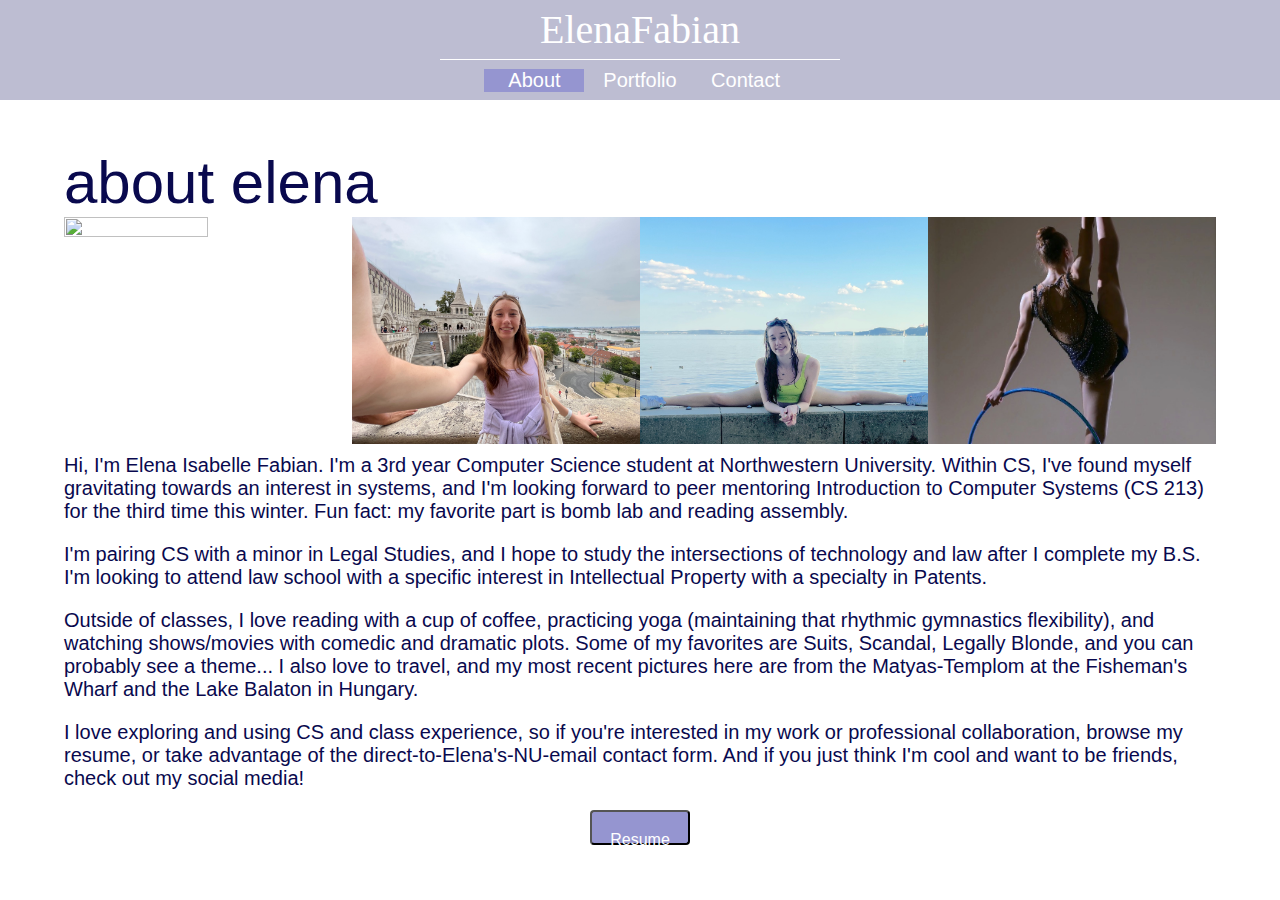
==== about.html @ 7930abb0 "Needs accessibility" ====
<!DOCTYPE html>
<html lang="en">

<head>
    <link rel="stylesheet" href="portfolio.css" />
    <link href="https://fonts.googleapis.com/icon?family=Material+Icons" rel="stylesheet">
    <title>EF's Portfolio</title>
</head>
<div class="header-ribbon">
    <div class="site-logo"><a href="index.html">ElenaFabian</a></div>
    <div class="navbar">
        <ul class="navbar-horiz">
            <li><a style="background-color:rgb(149, 149, 208)" href="about.html">About</a></li>
            <li><a href="portfolio.html">Portfolio</a></li>
            <li><a href="contact.html">Contact</a></li>
        </ul>
    </div>
</div>

<body>
    <h1>about elena</h1>
    <div class="about-img-wrapper">
        <div class="img-row-wrapper" style="justify-content: flex-end;">
            <img src="images/headshotcrop.jpg">
            <img src="images/matyas.jpeg">
        </div>
        <div class="img-row-wrapper" style="justify-content: flex-start;">
            <img src="images/balaton.jpeg">
            <img src="images/gymnastics.jpeg">
        </div>
    </div>
    <p>
        Hi, I'm Elena Isabelle Fabian. I'm a 3rd year Computer Science student at Northwestern University.
        Within CS, I've found myself gravitating towards an interest in systems,
        and I'm looking forward to peer mentoring Introduction to Computer Systems (CS 213) for the third time this
        winter.
        Fun fact: my favorite part is bomb lab and reading assembly.
    </p>
    <p>
        I'm pairing CS with a minor in Legal Studies,
        and I hope to study the intersections of technology and law after I complete my B.S.
        I'm looking to attend law school with a specific interest in Intellectual Property with a specialty in Patents.
    </p>
    <p>
        Outside of classes, I love reading with a cup of coffee,
        practicing yoga (maintaining that rhythmic gymnastics flexibility),
        and watching shows/movies with comedic and dramatic plots.
        Some of my favorites are Suits, Scandal, Legally Blonde,
        and you can probably see a theme...
        I also love to travel, and my most recent pictures here are from the
        Matyas-Templom at the Fisheman's Wharf and the Lake Balaton in Hungary.
    </p>
    <p>
        I love exploring and using CS and class experience,
        so if you're interested in my work or professional collaboration,
        browse my resume, or
        take advantage of the direct-to-Elena's-NU-email contact form.
        And if you just think I'm cool and want to be friends,
        check out my social media!
    </p>
    <a class="resume" target="_blank" href="Fabian_Elena_Resume.pdf"><button><i class="material-icons">download</i>Resume</button></a>
</body>

</html>
---- portfolio.css ----
/* General Formats */

body {
    position: absolute;
    display: block;
    top: 100px;
    width: 90%;
    margin-left: 5%;
    margin-right: 5%;
    font-family: Helvetica;
    color: rgb(9, 9, 78);
    z-index: 2;
}

h1 {
    position: relative;
    font-size: 60px;
    font-weight: lighter;
    margin: auto;
    margin-top: 40px;
    padding: 0px;
}

h2 {
    position: relative;
    font-family: helvetica;
    font-weight: lighter;
    text-align: center;
}

h3 {
    font-family: Georgia;
    font-size: 24px;
    font-weight: normal;
}

p {
    font-size: 20px;
    font-weight: lighter;
    margin-top: 10px;
    padding: 0px;
}

/* Header and Navbar Formatting */

.header-ribbon {
    position: fixed;
    top: 0;
    left: 0;
    width: 100%;
    height: 100px;
    z-index: 1;

    display: flex;
    flex-direction: column;
    justify-content: center;
    align-items: center;

    background-color: rgb(189, 189, 210);
    color: rgb(255, 255, 255);
    text-align: center;
}

.site-logo {
    position: relative;
    width: 400px;
    height: 60%;
    border: 1px solid white;
    border-width: 0px 0px 1px 0px;

    display: flex;
    flex-direction: column;
    justify-content: center;
    align-items: center;

    font-family: Georgia;
    font-size: 40px;
}

.site-logo a,
.site-logo a:hover,
.site-logo a:visited,
.site-logo a:active {
    width: 400px;
    color: white;
    text-decoration: none;
}

.navbar {
    height: 40%;

    display: flex;
    justify-content: center;
    align-items: center;

    text-align: center;
}

.navbar-horiz {
    margin: 0;
    padding: 0;
    text-align: center;
    font-size: 20px;
    font-weight: lighter;
}

.navbar-horiz li {
    display: inline;
    align-items: center;
}

.navbar-horiz a,
.navbar-horiz a:link,
.navbar-horiz a:visited {
    display: inline-block;
    text-decoration: none;
    color: white;
    width: 100px;
}

.navbar-horiz a:hover {
    font-weight: bold;
}

.navbar a:active {
    background-color: rgb(149, 149, 208);
}

/* Landing Page Body */

.welcome-text {
    position: relative;
    width: 100%;
    display: flex;
    flex-direction: column;
    justify-content: center;
    align-items: center;
}

.welcome-text h1 {
    font-size: 100px;
    font-weight: lighter;
    margin: 0px;
    padding: 0px;
    padding-top: 80px;
}

.welcome-purpose {
    display: grid;
    grid-template-columns: 130px 220px;
    padding-left: 10px;
    padding-right: 10px;
    padding-top: 80px;
}

.welcome-purpose h2 {
    font-weight: lighter;
    margin: 0px;
    padding: 0px;
}

.welcome-purpose img {
    position: relative;
    display: flex;
    flex-direction: column;
    justify-content: center;
    align-items: center;

    height: 100px;
    width: 100px;

    border: 5px solid rgb(189, 189, 210);
    border-radius: 50%;

    margin: 0px;
    padding: 0px;
}

.project-teasers {
    position: relative;
    display: flex;
    flex-direction: row;
    flex-wrap: wrap;
    justify-content: center;
    margin-top: 80px;
}

.project-teasers div, .project-teasers a, .project-teasers a:active, .project-teasers a:visited {
    position: relative;
    display: flex;
    flex-direction: row;
    flex-wrap: wrap;
    justify-content: center;
    align-content: center;
    width: calc(97% / 3);
    margin: 0.5%;
    min-width: 400px;
    height: 300px;
    background-color: lavender;
    padding: 7px;
    box-sizing: border-box;
    color: rgb(9, 9, 78);
    text-decoration: none;
}

.project-teasers a:hover {
    font-weight: bold;
    color: white;
    background-color: rgb(149, 149, 208);
}

.project-teasers h3 {
    width: 100%;
    margin:3px;
    padding:0px;
    height: min-content;

    text-align: center;
    
    box-sizing: border-box;
}

.project-teasers img {
    margin: 3px;
    width: calc(60% - 6px);
    max-height: calc(100% - 6px - 24px - 6px);
    box-sizing: border-box;
}

.project-teasers i {
    margin: 3px;
    width: calc(60% - 6px);
    font-size: 200px;
    max-height: calc(100% - 6px - 24px - 6px);
    box-sizing: border-box;
}

.project-teasers p {
    width: calc(40% - 6px);
    height: min-content;
    padding: 0px;
    margin: 3px;
    box-sizing: border-box;
}


/* About Page */

.about-img-wrapper {
    position: relative;
    display: flex;
    flex-direction: row;
    flex-wrap: wrap;
    justify-content: space-evenly;
}

.img-row-wrapper {
    position: relative;
    display: flex;
    flex-direction: row;
    flex-wrap: wrap;
    justify-content: flex-end;
    width: 50%;
}

.about-img-wrapper img {
    aspect-ratio: 1.267;
    min-width: 225px;
    width: 50%;
}

.resume {
    text-decoration: none;
}

.resume button {
    background-color: rgb(149, 149, 208);
    color: white;
    width: 100px;
    height: 35px;
    border-radius: 4px; 
    display: block;
    margin-left: auto;
    margin-right: auto;
    font-size: 16px;
    font-family: Helvetica; 
}
.resume i {
    height: 16px;
    font-size: 16px;
    vertical-align: middle;
}

/* Contact Page */

.contact-body {
    position: relative;
    display: flex;
    flex-direction: row;
    flex-wrap: wrap-reverse;
    justify-content: center;
    width: 100%;
    margin: 0px;
    padding: 0px;
}

.contact-body-left {
    width: 400px;
    position: relative;
    display: flex;
    flex-direction: column;
    align-items: center;
}

.contact-info {
    position: relative;
    display: flex;
    flex-direction: column;
    padding-top: 20px;
    padding-bottom: 20px;
    width: 215px;
}

.contact-info p {
    font-size: 16px;
    vertical-align: middle;
}

.contact-info i {
    vertical-align: middle;
    width: 30px;
}
  

.contact-body-right2 {
    position: relative;
    padding: 2%;
    margin-left: 2%;
    width: calc(100% - 6% - 400px);
    min-width: 400px;

    font-family: Georgia;
    background-color: lavender;;
}

.contact-body-right2 div, .contact-body-right2 textarea {
    margin-bottom: 4px;
}

.reach_out {
    position: relative;
    display: flex;
    flex-direction: column;
    justify-content: center;
}

.name label, .email label, .prior label {
    position:relative;
    display: inline-block;
    width: 150px;
}

.name input, .email input, .prior select {
    position: relative;
    padding: 4px;
    border: 2px solid rgb(189, 189, 210);
    border-radius: 4px;
    box-sizing: border-box;
    width: calc(100% - 150px - 4px);

    font-size: 16px;
    font-family: Helvetica;
}

.subject {
    margin-top: 20px;
}

.subject label {
    position:relative;
    display: inline-block;
    width: 75px;
    font-size: 20px;
}

.subject input {
    position: relative;
    padding: 8px;
    border: 2px solid rgb(189, 189, 210);
    border-radius: 4px;
    box-sizing: border-box;
    width: calc(100% - 75px - 4px);

    font-size: 20px;
    font-family: Helvetica;
}

.message {
    position: relative;
    padding: 8px;
    border: 2px solid rgb(189, 189, 210);
    border-radius: 4px;
    width: calc(100% - 16px - 4px);
    height: 300px;

    font-family: Helvetica;
    font-size: 16px;
}

.send input, .send p {
    display: inline-block;
    font-size: 16px;
    font-family: Helvetica;
}

#send-button {
    background-color: rgb(149, 149, 208);
    color: white;
    width: 75px;
    height: 35px;
    border-radius: 4px;  
}

#confirmation {
    color: black;
    visibility: hidden;
}

/* Portfolio Page */

.subtitle {
    text-align: left;
}


.return a,
.return a:active {
    font-size: 16px;
    color: rgb(149, 149, 208);
}

.return a:hover {
    color: rgb(149, 149, 208);
    font-weight: bolder;
}

.return a:visited {
    color: purple;
}

.project {
    display: flex;
    flex-direction: row;
    flex-wrap: wrap;
}

.project figure {
    padding: 0px;
    margin: 0px;
}

.project img {
    width: 400px;
    height: 400px;   
}

.project figcaption {
    font-style: italic;
    margin-right: 1%;
}

.project div {
    width: calc(98% - 400px);
    margin-left: 1%;
    min-width: 400px;
}
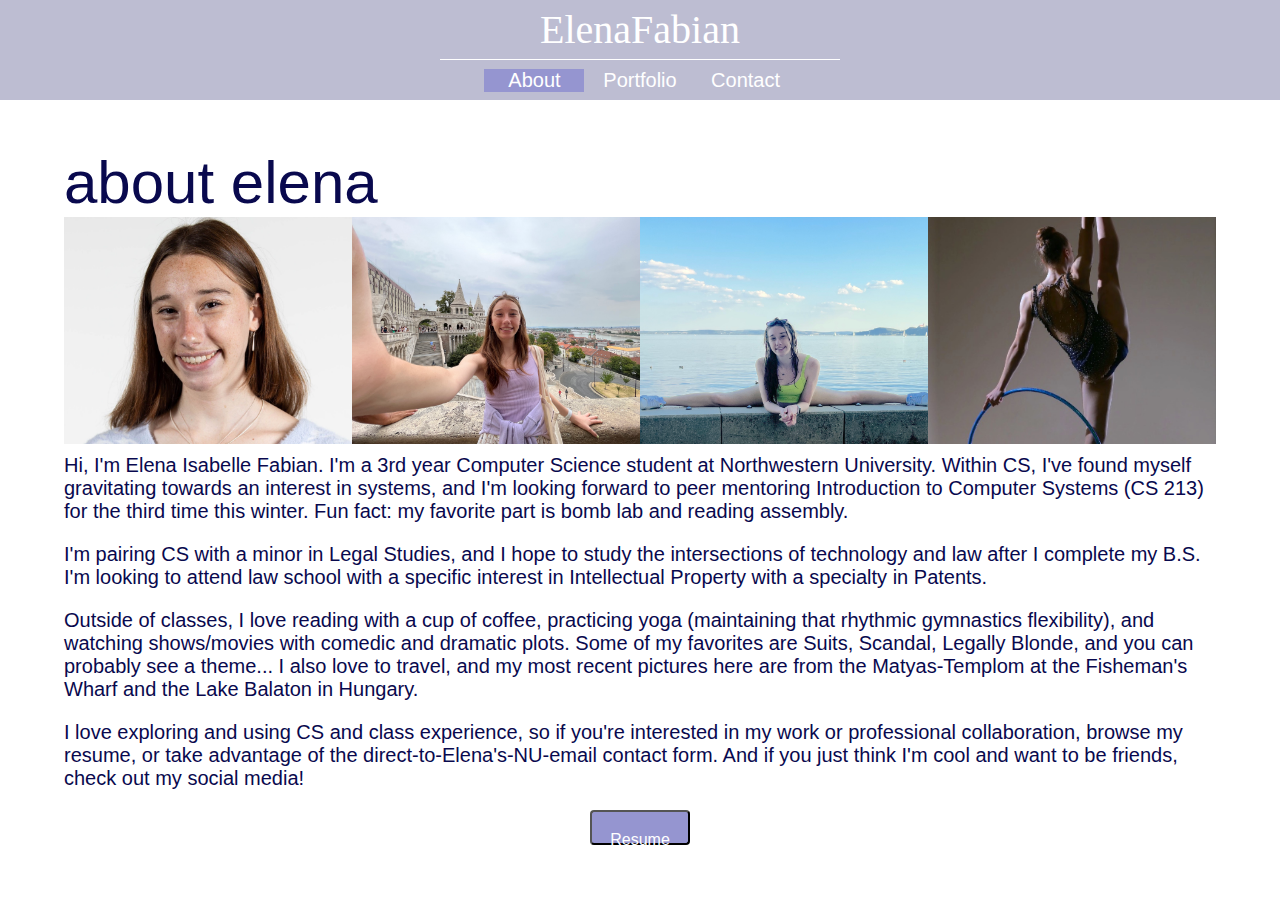
==== commit 8c3f3e7e: "fix img plssss" ====
--- a/about.html
+++ b/about.html
@@ -21,7 +21,7 @@
     <h1>about elena</h1>
     <div class="about-img-wrapper">
         <div class="img-row-wrapper" style="justify-content: flex-end;">
-            <img src="images/headshotcrop.jpg">
+            <img src="images/headshotcrop.jpeg">
             <img src="images/matyas.jpeg">
         </div>
         <div class="img-row-wrapper" style="justify-content: flex-start;">
